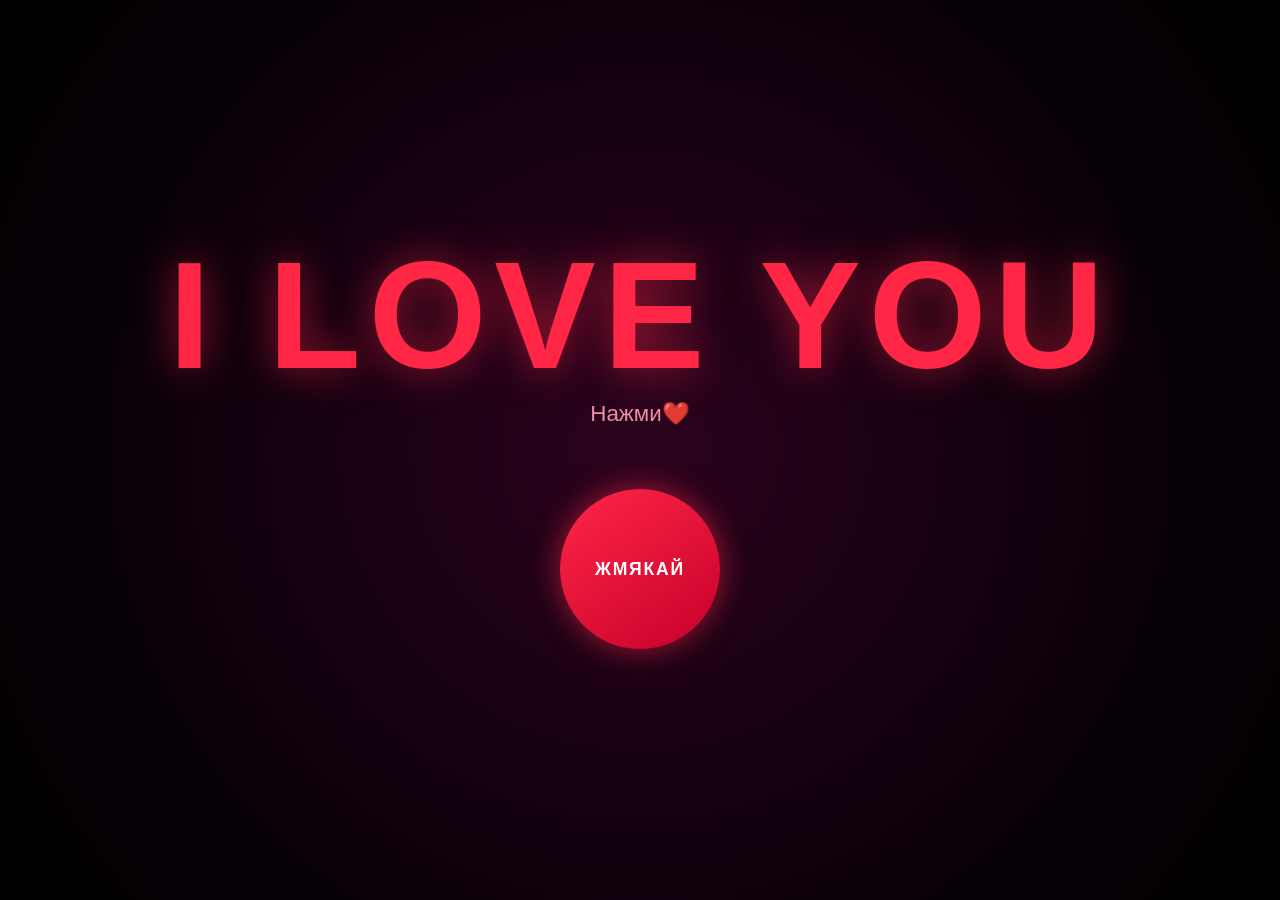
==== index2.html @ 4c8f1edd "Add files via upload" ====
<!DOCTYPE html>
<html lang="ru">
<head>
  <meta charset="UTF-8">
  <meta name="viewport" content="width=device-width, initial-scale=1.0">
  <title>Для любимого человека</title>
  <style>
    body {
      margin: 0;
      min-height: 100vh;
      display: flex;
      align-items: center;
      justify-content: center;
      background: radial-gradient(circle at center, #1a001a, #000);
      color: #fff;
      overflow: hidden;
      font-family: 'Arial', Helvetica, sans-serif;
      position: relative;
    }

    body::before {
      content: '';
      position: absolute;
      inset: 0;
      background: radial-gradient(circle, rgba(255,38,70,0.08) 0%, transparent 70%);
      animation: glow 8s ease-in-out infinite;
      pointer-events: none;
    }

    .container {
      text-align: center;
      z-index: 10;
      padding: 20px;
    }

    .title {
      font-size: clamp(3.8rem, 14vw, 9.5rem);
      color: #ff2646;
      letter-spacing: 0.05em;
      text-transform: uppercase;
      margin: 0 0 10px 0;
      line-height: 0.85;
      text-shadow: 0 0 40px rgba(255, 38, 70, 0.6);
    }

    .subtitle {
      margin-top: 20px;
      font-size: clamp(1.1rem, 4vw, 1.4rem);
      color: #ff9eb3;
      opacity: 0.9;
    }

    .button {
      margin-top: 40px;
      width: 160px;
      height: 160px;
      border: none;
      background: linear-gradient(145deg, #ff2646, #c6002b);
      color: #fff;
      cursor: pointer;
      font-size: 1.1rem;
      font-weight: bold;
      text-transform: uppercase;
      letter-spacing: 0.1em;
      border-radius: 50%;
      box-shadow: 0 0 30px rgba(255, 38, 70, 0.6);
      animation: pulseHeart 1.8s ease-in-out infinite;
      transition: all 0.3s ease;
    }

    .button:hover, .button:active {
      transform: scale(1.08);
      box-shadow: 0 0 50px rgba(255, 38, 70, 0.8);
    }

    @keyframes pulseHeart {
      0%, 100% { transform: scale(1); }
      50% { transform: scale(1.12); }
    }

    .heart {
      position: absolute;
      bottom: -60px;
      display: flex;
      align-items: center;
      justify-content: center;
      background: linear-gradient(135deg, #ff4a6d, #ff1a47);
      color: #fff;
      font-weight: bold;
      text-align: center;
      border-radius: 50% 50% 50% 50% / 60% 60% 40% 40%;
      box-shadow: 0 0 25px rgba(255, 38, 70, 0.7);
      animation: floatUp linear forwards;
      pointer-events: none;
      text-shadow: 0 2px 4px rgba(0,0,0,0.5);
    }

    .heart span {
      position: relative;
      z-index: 2;
      padding: 10px;
    }

    @keyframes floatUp {
      0% {
        opacity: 0;
        transform: translateY(0) scale(0.5) rotate(-12deg);
      }
      15% { opacity: 1; }
      100% {
        opacity: 0;
        transform: translateY(-480px) scale(0.85) rotate(18deg);
      }
    }

    /* Адаптация под мобильные */
    @media (max-width: 768px) {
      .heart {
        width: 110px;
        height: 95px;
      }
      .button {
        width: 140px;
        height: 140px;
        font-size: 1rem;
      }
    }
  </style>
</head>
<body>
  <div class="container">
    <h1 class="title">I love you</h1>
    <p class="subtitle">Нажми❤️</p>
    <button class="button" id="showWords">Жмякай</button>
  </div>

  <script>
    const words = [
      'Люблю тебя',
      'Ты моё всё',
      'Навсегда твоя',
      'Моё счастье',
      'Ты лучше всех',
      'Сердце бьётся для тебя',
      'Самая красивая',
      'Моя нежность',
      'Обнимаю крепко',
      'Ты мой мир'
    ];

    const button = document.getElementById('showWords');

    function createHeart(text, index) {
      const heart = document.createElement('div');
      heart.className = 'heart';
      
      // Постепенное увеличение размера
      const baseSize = 85 + (index * 9); // от ~85px до ~175px
      const size = Math.min(baseSize, 195); // максимальный размер
      
      const leftPos = 15 + Math.random() * 70;
      const duration = 4.2 + Math.random() * 3;
      
      heart.style.left = `${leftPos}%`;
      heart.style.width = `${size}px`;
      heart.style.height = `${size * 0.88}px`;
      heart.style.fontSize = `${14 + index * 1.1}px`; // увеличиваем шрифт
      heart.style.animationDuration = `${duration}s`;
      
      // Лёгкое смещение по горизонтали для естественности
      heart.style.animationName = Math.random() > 0.5 ? 'floatUp' : 'floatUp';
      
      heart.innerHTML = `<span>${text}</span>`;
      document.body.appendChild(heart);

      setTimeout(() => heart.remove(), duration * 1000 + 800);
    }

    button.addEventListener('click', () => {
      button.style.transform = 'scale(0.92)';
      setTimeout(() => button.style.transform = '', 180);

      words.forEach((word, index) => {
        setTimeout(() => createHeart(word, index), index * 130);
      });
    });
  </script>
</body>
</html>
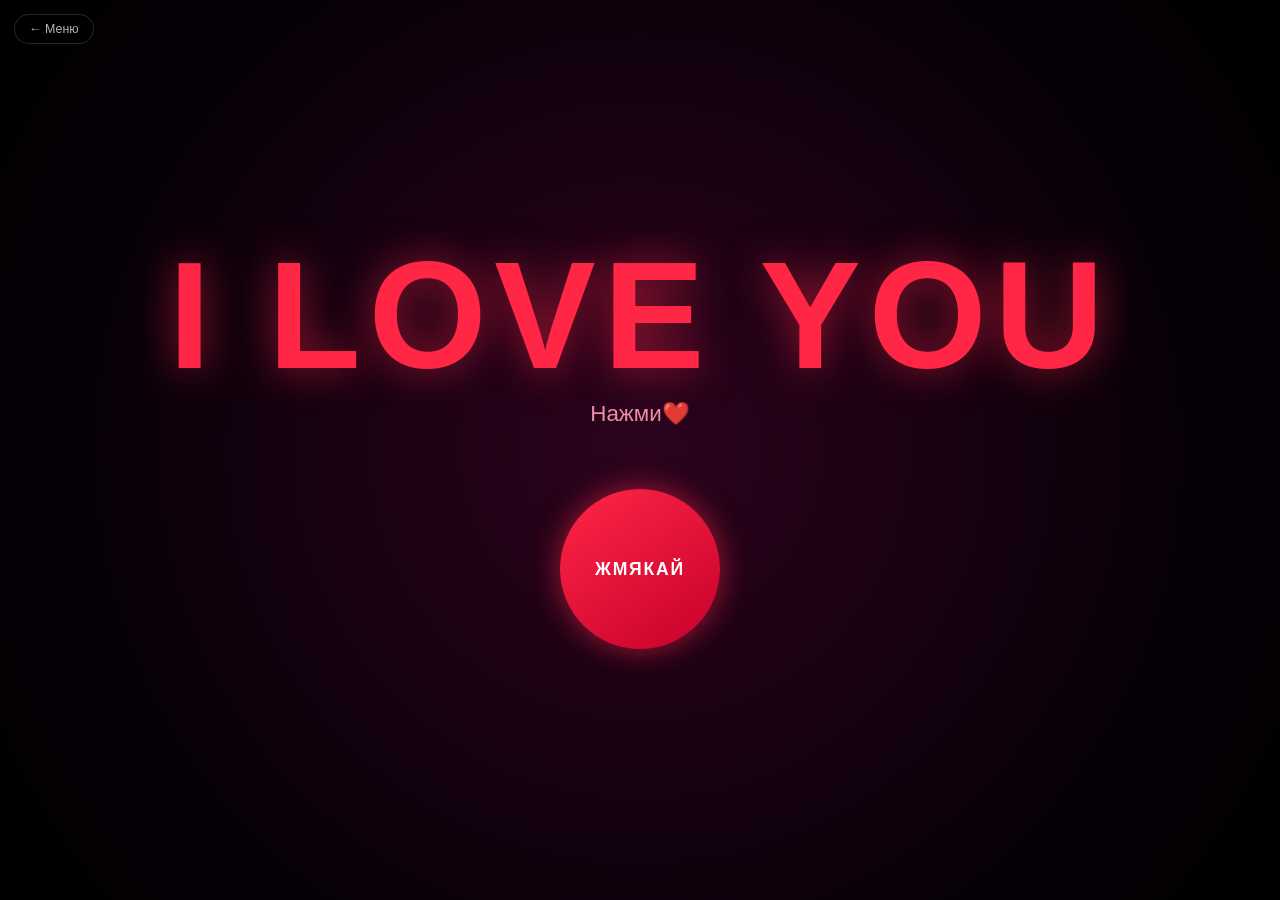
==== commit b1136e38: "Add files via upload" ====
--- a/index2.html
+++ b/index2.html
@@ -27,6 +27,27 @@
       pointer-events: none;
     }
 
+    /* ===== КНОПКА НАЗАД В МЕНЮ ===== */
+    .back-btn {
+      position: absolute;
+      top: 14px;
+      left: 14px;
+      display: flex;
+      align-items: center;
+      gap: 6px;
+      padding: 7px 14px;
+      border-radius: 20px;
+      border: 1px solid rgba(255,255,255,0.15);
+      background: rgba(0,0,0,0.35);
+      color: rgba(255,255,255,0.7);
+      cursor: pointer;
+      font-size: 0.78rem;
+      text-decoration: none;
+      transition: all 0.2s;
+      z-index: 100;
+    }
+    .back-btn:hover { background: rgba(255,38,70,0.2); border-color: rgba(255,38,70,0.5); color: #fff; }
+
     .container {
       text-align: center;
       z-index: 10;
@@ -128,6 +149,8 @@
   </style>
 </head>
 <body>
+  <a class="back-btn" href="index.html">← Меню</a>
+
   <div class="container">
     <h1 class="title">I love you</h1>
     <p class="subtitle">Нажми❤️</p>
@@ -154,9 +177,8 @@
       const heart = document.createElement('div');
       heart.className = 'heart';
       
-      // Постепенное увеличение размера
-      const baseSize = 85 + (index * 9); // от ~85px до ~175px
-      const size = Math.min(baseSize, 195); // максимальный размер
+      const baseSize = 85 + (index * 9); 
+      const size = Math.min(baseSize, 195); 
       
       const leftPos = 15 + Math.random() * 70;
       const duration = 4.2 + Math.random() * 3;
@@ -164,11 +186,8 @@
       heart.style.left = `${leftPos}%`;
       heart.style.width = `${size}px`;
       heart.style.height = `${size * 0.88}px`;
-      heart.style.fontSize = `${14 + index * 1.1}px`; // увеличиваем шрифт
+      heart.style.fontSize = `${14 + index * 1.1}px`; 
       heart.style.animationDuration = `${duration}s`;
-      
-      // Лёгкое смещение по горизонтали для естественности
-      heart.style.animationName = Math.random() > 0.5 ? 'floatUp' : 'floatUp';
       
       heart.innerHTML = `<span>${text}</span>`;
       document.body.appendChild(heart);
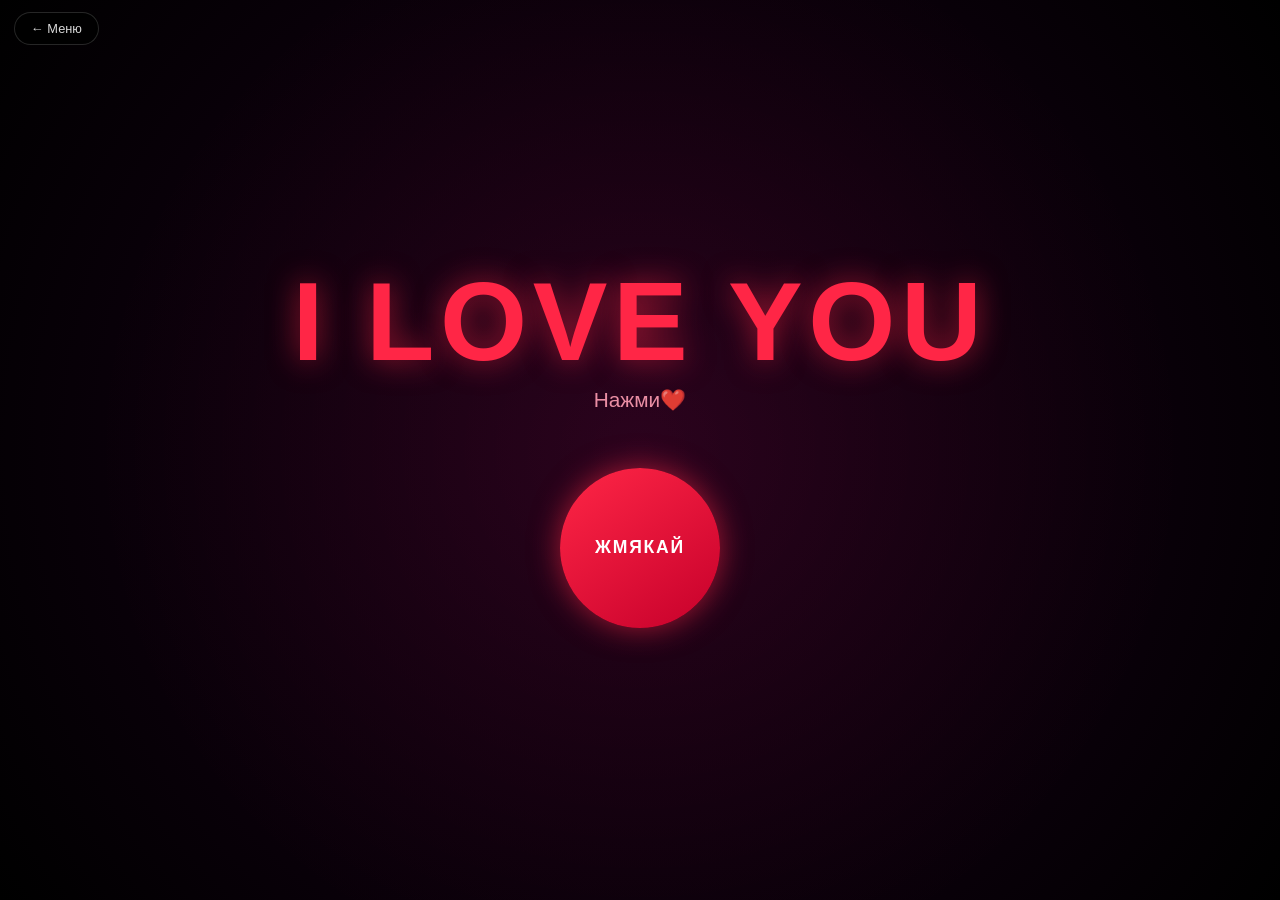
==== commit 37d4fbfa: "Add files via upload" ====
--- a/index2.html
+++ b/index2.html
@@ -2,7 +2,7 @@
 <html lang="ru">
 <head>
   <meta charset="UTF-8">
-  <meta name="viewport" content="width=device-width, initial-scale=1.0">
+  <meta name="viewport" content="width=device-width, initial-scale=1.0, maximum-scale=1.0, user-scalable=no">
   <title>Для любимого человека</title>
   <style>
     body {
@@ -30,56 +30,59 @@
     /* ===== КНОПКА НАЗАД В МЕНЮ ===== */
     .back-btn {
       position: absolute;
-      top: 14px;
+      top: max(12px, env(safe-area-inset-top));
       left: 14px;
       display: flex;
       align-items: center;
       gap: 6px;
-      padding: 7px 14px;
+      padding: 8px 16px;
       border-radius: 20px;
       border: 1px solid rgba(255,255,255,0.15);
-      background: rgba(0,0,0,0.35);
-      color: rgba(255,255,255,0.7);
+      background: rgba(0,0,0,0.6);
+      color: rgba(255,255,255,0.85);
       cursor: pointer;
-      font-size: 0.78rem;
+      font-size: 0.8rem;
       text-decoration: none;
       transition: all 0.2s;
       z-index: 100;
+      backdrop-filter: blur(4px);
+      -webkit-tap-highlight-color: transparent;
     }
-    .back-btn:hover { background: rgba(255,38,70,0.2); border-color: rgba(255,38,70,0.5); color: #fff; }
+    .back-btn:hover, .back-btn:active { background: rgba(255,38,70,0.25); border-color: rgba(255,38,70,0.5); color: #fff; }
 
     .container {
       text-align: center;
       z-index: 10;
       padding: 20px;
+      width: 100%;
     }
 
     .title {
-      font-size: clamp(3.8rem, 14vw, 9.5rem);
+      font-size: clamp(2.8rem, 12vw, 7rem);
       color: #ff2646;
       letter-spacing: 0.05em;
       text-transform: uppercase;
       margin: 0 0 10px 0;
-      line-height: 0.85;
-      text-shadow: 0 0 40px rgba(255, 38, 70, 0.6);
+      line-height: 0.9;
+      text-shadow: 0 0 30px rgba(255, 38, 70, 0.6);
     }
 
     .subtitle {
-      margin-top: 20px;
-      font-size: clamp(1.1rem, 4vw, 1.4rem);
+      margin-top: 15px;
+      font-size: clamp(1rem, 4vw, 1.3rem);
       color: #ff9eb3;
       opacity: 0.9;
     }
 
     .button {
-      margin-top: 40px;
-      width: 160px;
-      height: 160px;
+      margin-top: 35px;
+      width: clamp(130px, 35vw, 160px);
+      height: clamp(130px, 35vw, 160px);
       border: none;
       background: linear-gradient(145deg, #ff2646, #c6002b);
       color: #fff;
       cursor: pointer;
-      font-size: 1.1rem;
+      font-size: clamp(0.95rem, 3.5vw, 1.1rem);
       font-weight: bold;
       text-transform: uppercase;
       letter-spacing: 0.1em;
@@ -87,21 +90,22 @@
       box-shadow: 0 0 30px rgba(255, 38, 70, 0.6);
       animation: pulseHeart 1.8s ease-in-out infinite;
       transition: all 0.3s ease;
+      -webkit-tap-highlight-color: transparent;
     }
 
     .button:hover, .button:active {
-      transform: scale(1.08);
-      box-shadow: 0 0 50px rgba(255, 38, 70, 0.8);
+      transform: scale(1.05);
+      box-shadow: 0 0 40px rgba(255, 38, 70, 0.8);
     }
 
     @keyframes pulseHeart {
       0%, 100% { transform: scale(1); }
-      50% { transform: scale(1.12); }
+      50% { transform: scale(1.08); }
     }
 
     .heart {
       position: absolute;
-      bottom: -60px;
+      bottom: -100px;
       display: flex;
       align-items: center;
       justify-content: center;
@@ -110,40 +114,29 @@
       font-weight: bold;
       text-align: center;
       border-radius: 50% 50% 50% 50% / 60% 60% 40% 40%;
-      box-shadow: 0 0 25px rgba(255, 38, 70, 0.7);
+      box-shadow: 0 0 20px rgba(255, 38, 70, 0.6);
       animation: floatUp linear forwards;
       pointer-events: none;
-      text-shadow: 0 2px 4px rgba(0,0,0,0.5);
+      text-shadow: 0 1px 3px rgba(0,0,0,0.5);
+      box-sizing: border-box;
     }
 
     .heart span {
       position: relative;
       z-index: 2;
-      padding: 10px;
+      padding: 6px;
+      line-height: 1.2;
     }
 
     @keyframes floatUp {
       0% {
         opacity: 0;
-        transform: translateY(0) scale(0.5) rotate(-12deg);
+        transform: translateY(0) scale(0.4) rotate(-10deg);
       }
-      15% { opacity: 1; }
+      10% { opacity: 1; }
       100% {
         opacity: 0;
-        transform: translateY(-480px) scale(0.85) rotate(18deg);
-      }
-    }
-
-    /* Адаптация под мобильные */
-    @media (max-width: 768px) {
-      .heart {
-        width: 110px;
-        height: 95px;
-      }
-      .button {
-        width: 140px;
-        height: 140px;
-        font-size: 1rem;
+        transform: translateY(-110vh) scale(0.8) rotate(15deg);
       }
     }
   </style>
@@ -159,16 +152,9 @@
 
   <script>
     const words = [
-      'Люблю тебя',
-      'Ты моё всё',
-      'Навсегда твоя',
-      'Моё счастье',
-      'Ты лучше всех',
-      'Сердце бьётся для тебя',
-      'Самая красивая',
-      'Моя нежность',
-      'Обнимаю крепко',
-      'Ты мой мир'
+      'Люблю тебя', 'Ты моё всё', 'Навсегда твоя', 'Моё счастье',
+      'Ты лучше всех', 'Сердце для тебя', 'Самая красивая',
+      'Моя нежность', 'Обнимаю крепко', 'Ты мой мир'
     ];
 
     const button = document.getElementById('showWords');
@@ -177,30 +163,35 @@
       const heart = document.createElement('div');
       heart.className = 'heart';
       
-      const baseSize = 85 + (index * 9); 
-      const size = Math.min(baseSize, 195); 
+      // Адаптивные размеры сердечек для мобильных устройств
+      const isMobile = window.innerWidth < 600;
+      const startSize = isMobile ? 65 : 85;
+      const step = isMobile ? 6 : 9;
       
-      const leftPos = 15 + Math.random() * 70;
-      const duration = 4.2 + Math.random() * 3;
+      const baseSize = startSize + (index * step); 
+      const size = Math.min(baseSize, isMobile ? 130 : 195); 
+      
+      const leftPos = 10 + Math.random() * 75;
+      const duration = 3.5 + Math.random() * 2.5;
       
       heart.style.left = `${leftPos}%`;
       heart.style.width = `${size}px`;
       heart.style.height = `${size * 0.88}px`;
-      heart.style.fontSize = `${14 + index * 1.1}px`; 
+      heart.style.fontSize = `${isMobile ? 11 : 14 + index * 1.1}px`; 
       heart.style.animationDuration = `${duration}s`;
       
       heart.innerHTML = `<span>${text}</span>`;
       document.body.appendChild(heart);
 
-      setTimeout(() => heart.remove(), duration * 1000 + 800);
+      setTimeout(() => heart.remove(), duration * 1000 + 500);
     }
 
     button.addEventListener('click', () => {
       button.style.transform = 'scale(0.92)';
-      setTimeout(() => button.style.transform = '', 180);
+      setTimeout(() => button.style.transform = '', 150);
 
       words.forEach((word, index) => {
-        setTimeout(() => createHeart(word, index), index * 130);
+        setTimeout(() => createHeart(word, index), index * 140);
       });
     });
   </script>
